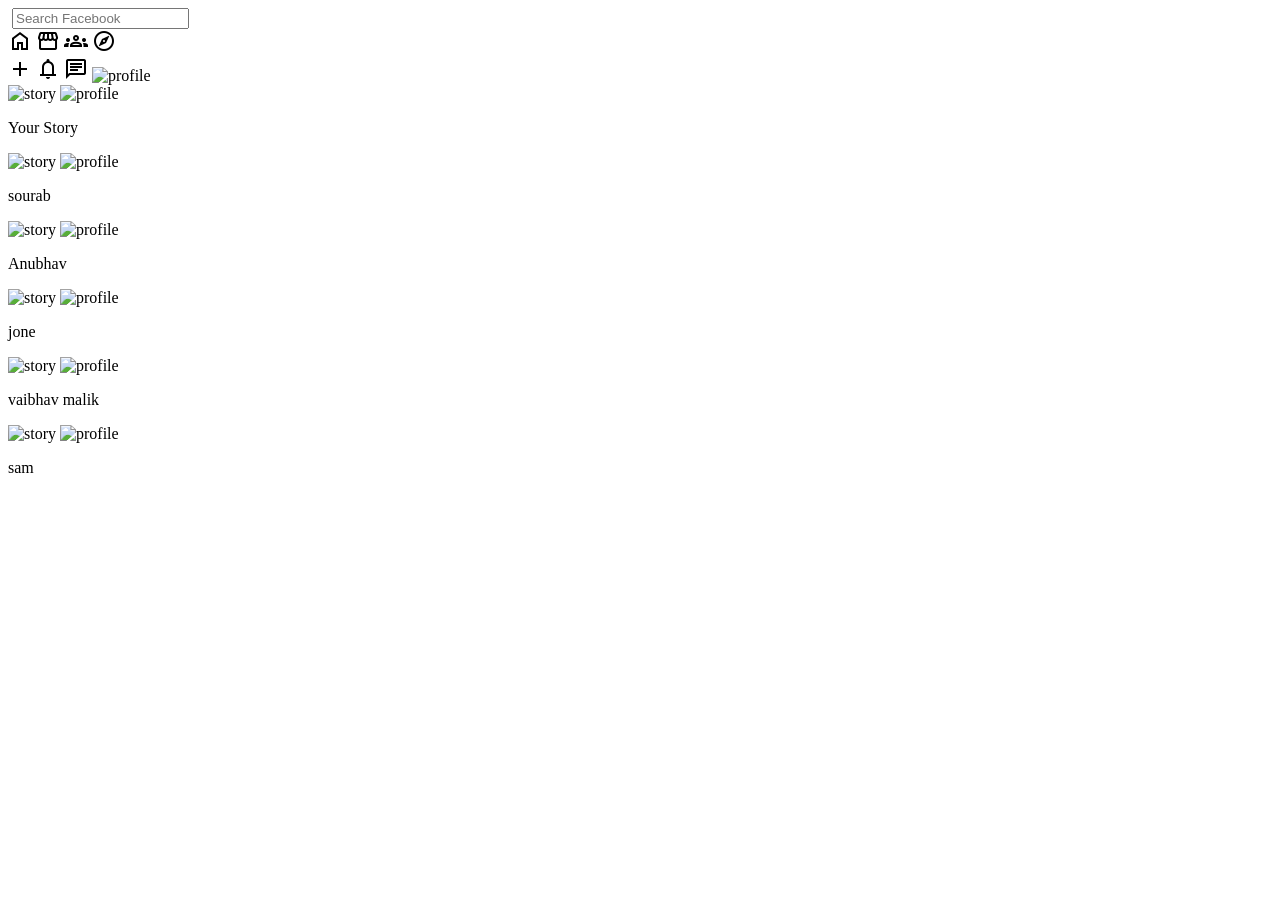
==== index.html @ f3e54304 "facebook story clone" ====
<!DOCTYPE html>
<html lang="en">

<head>
    <meta charset="UTF-8">
    <meta name="viewport" content="width=device-width, initial-scale=1.0">
    <title>facebook_story _clone -2025</title>
    <link rel="stylesheet" href="style.css">

    <link rel="stylesheet"
        href="https://fonts.googleapis.com/css2?family=Material+Symbols+Outlined:opsz,wght,FILL,GRAD@20..48,100..700,0..1,-50..200" />
</head>

<body>
    <!--navbar-->
    <div class="navbar">
        <div class="nav-left">
            <img src="https://static.vecteezy.com/system/resources/previews/042/127/216/non_2x/app-style-blue-and-white-facebook-logo-with-long-shadow-on-a-transparent-background-free-png.png"
                alt="" class="logo">
            <input type="text" class="search-bar" placeholder="Search Facebook">
        </div>
        <div class="nav-center">
            <span class="material-symbols-outlined  nav-icon">
                home
            </span>

            <span class="material-symbols-outlined  nav-icon'>
                live_tv
            </span>

            <span class=" material-symbols-outlined nav-icon">
                storefront
            </span>

            <span class="material-symbols-outlined  nav-icon">
                groups
            </span>

            <span class="material-symbols-outlined  nav-icon">
                explore
            </span>
        </div>
        <div class="nav-right">
            <span class="material-symbols-outlined circle-icon">
                add
            </span>

            <span class="material-symbols-outlined circle-icon">
                notifications
            </span>

            <span class="material-symbols-outlined circle-icon">
                chat
            </span>
            <img src="https://tse3.mm.bing.net/th/id/OIP.aoZQrrysG0pdmSbhUlz9BgHaGc?pid=Api&P=0&h=180" alt="profile"
                class="profile-pic">


        </div>
    </div>
    <!---story -section-->
    <div class="story-section">
        <div class="story-container">
            <div class="story">
                <img src="https://media.istockphoto.com/id/1339057752/photo/a-large-container-cargo-ship-in-motion.jpg?s=2048x2048&w=is&k=20&c=FSc6AMaaHto86IUmBYJG2Exi7Apa45j1n7qFVKbOJ5s="
                    alt="story" class="story-main-img">
                <img src="https://media.istockphoto.com/id/1484473347/vector/vector-nice-young-woman-in-coat-walking-in-rain-without-umbrella-cartoon-girl-enjoyed-autumn.jpg?s=2048x2048&w=is&k=20&c=vUDNQlr0TlsoANsiclUHsySma4gCwQyau51W962YYpA="
                    alt="profile" class="story-profile">
                <p class="story-user">Your Story </p>
            </div>
            <div class="story">
                <img src="https://cdn.pixabay.com/photo/2024/04/18/21/28/jplenio-forest-8705064_1280.jpg" alt="story"
                    class="story-main-img">
                <img src="https://media.istockphoto.com/id/1484473347/vector/vector-nice-young-woman-in-coat-walking-in-rain-without-umbrella-cartoon-girl-enjoyed-autumn.jpg?s=2048x2048&w=is&k=20&c=vUDNQlr0TlsoANsiclUHsySma4gCwQyau51W962YYpA="
                    alt="profile" class="story-profile">
                <p class="story-user">sourab </p>
            </div>
            <div class="story">
                <img src="https://cdn.pixabay.com/photo/2020/05/28/04/42/waterfall-5229807_1280.jpg" alt="story"
                    class="story-main-img">
                <img src="https://media.istockphoto.com/id/1484473347/vector/vector-nice-young-woman-in-coat-walking-in-rain-without-umbrella-cartoon-girl-enjoyed-autumn.jpg?s=2048x2048&w=is&k=20&c=vUDNQlr0TlsoANsiclUHsySma4gCwQyau51W962YYpA="
                    alt="profile" class="story-profile">
                <p class="story-user">Anubhav </p>
            </div>
            <div class="story">
                <img src="https://cdn.pixabay.com/photo/2020/06/21/09/48/hill-5324149_1280.jpg" alt="story"
                    class="story-main-img">
                <img src="https://media.istockphoto.com/id/1484473347/vector/vector-nice-young-woman-in-coat-walking-in-rain-without-umbrella-cartoon-girl-enjoyed-autumn.jpg?s=2048x2048&w=is&k=20&c=vUDNQlr0TlsoANsiclUHsySma4gCwQyau51W962YYpA="
                    alt="profile" class="story-profile">
                <p class="story-user">jone </p>
            </div>
            <div class="story">
                <img src="https://cdn.pixabay.com/photo/2024/12/28/05/28/sydney-9295243_1280.jpg" alt="story"
                    class="story-main-img">
                <img src="https://media.istockphoto.com/id/1484473347/vector/vector-nice-young-woman-in-coat-walking-in-rain-without-umbrella-cartoon-girl-enjoyed-autumn.jpg?s=2048x2048&w=is&k=20&c=vUDNQlr0TlsoANsiclUHsySma4gCwQyau51W962YYpA="
                    alt="profile" class="story-profile">
                <p class="story-user">vaibhav malik </p>
            </div>
            <div class="story">
                <img src="https://cdn.pixabay.com/photo/2024/01/18/10/07/sunset-8516639_1280.jpg" alt="story"
                    class="story-main-img">
                <img src="https://media.istockphoto.com/id/1484473347/vector/vector-nice-young-woman-in-coat-walking-in-rain-without-umbrella-cartoon-girl-enjoyed-autumn.jpg?s=2048x2048&w=is&k=20&c=vUDNQlr0TlsoANsiclUHsySma4gCwQyau51W962YYpA="
                    alt="profile" class="story-profile">
                <p class="story-user">sam </p>
            </div>



        </div>
    </div>


</body>

</html>
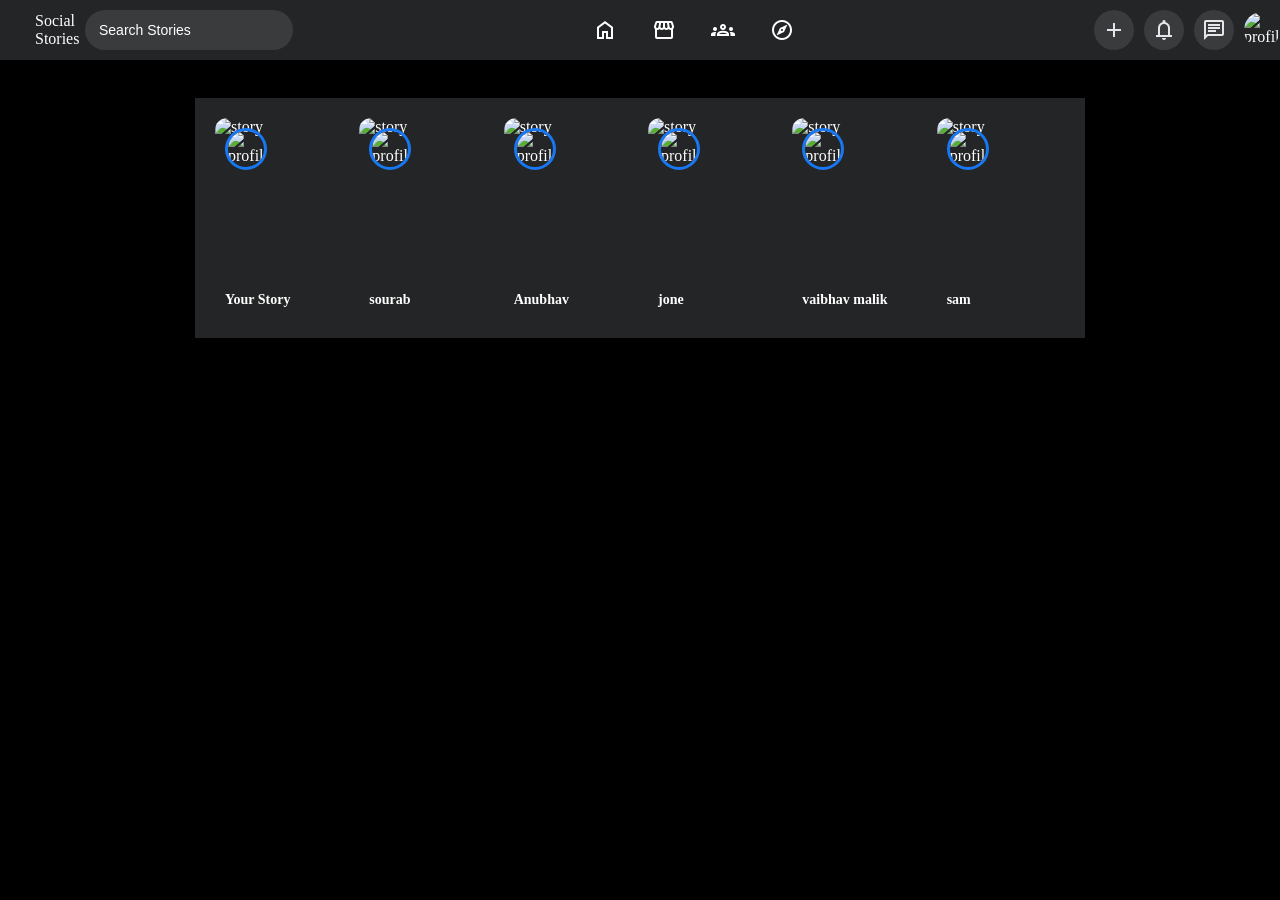
==== commit 3c942459: "Update branding and disclaimer" ====
--- a/index.html
+++ b/index.html
@@ -4,7 +4,7 @@
 <head>
     <meta charset="UTF-8">
     <meta name="viewport" content="width=device-width, initial-scale=1.0">
-    <title>facebook_story _clone -2025</title>
+    <title>Social Stories - Learning Project  </title>
     <link rel="stylesheet" href="style.css">
 
     <link rel="stylesheet"
@@ -12,12 +12,15 @@
 </head>
 
 <body>
+    <div class="disclaimer">
+    This is an independent educational project created for learning HTML and CSS.
+    It is not affiliated with or endorsed by Facebook or Meta.
+</div>
     <!--navbar-->
     <div class="navbar">
         <div class="nav-left">
-            <img src="https://static.vecteezy.com/system/resources/previews/042/127/216/non_2x/app-style-blue-and-white-facebook-logo-with-long-shadow-on-a-transparent-background-free-png.png"
-                alt="" class="logo">
-            <input type="text" class="search-bar" placeholder="Search Facebook">
+           <div class="logo">Social Stories</div>
+            <input type="text" class="search-bar" placeholder="Search Stories">
         </div>
         <div class="nav-center">
             <span class="material-symbols-outlined  nav-icon">
--- a/style.css
+++ b/style.css
@@ -0,0 +1,141 @@
+*{
+    padding: 0;
+    margin: 0;
+}
+body{
+    background-color: black;
+    color: white;
+}
+.navbar{
+    position: fixed;
+    top:0;
+    width:100%;
+    height:60px;
+    background-color:#242526;
+    display:flex;
+    justify-content:space-between;
+    align-items:center;
+    padding: 0 35px;
+ 
+}
+.logo{
+    width: 40px;
+}
+.nav-left{
+    display: flex;
+    align-items: center;
+    gap: 10px;
+}
+.search-bar{
+    background-color:#3a3b3c;
+    border:none;
+    padding: 12px 14px;
+    border-radius: 20px;
+    color: #e4e6eb;
+    outline: none;
+    font-size: 14px;
+    width: 180px;
+}
+.search-bar::placeholder{
+    color: white;
+}
+.nav-center{
+    display: flex;
+    gap: 35px;
+}
+}
+
+.nav-icon{
+    font-size: 35px;
+    padding: 10px;
+    border-radius: 10px;
+    color: #b0b3b8;
+    cursor: pointer;
+    transition: background 0.2s;
+}
+.nav-icon:hover{
+    background-color: #3a3b3c;
+    color: #e4e6eb;
+}
+.nav-right{
+    display: flex;
+    justify-content: center;
+    align-items: center;
+    gap: 10px;
+    margin-right: 35px;
+}
+.circle-icon{
+    background-color: #3a3b3c;
+    padding: 8px;
+    border-radius: 50%;
+    cursor: pointer;
+    font-size: 22px;
+    color: #e4e6eb;
+    justify-content: center;
+    align-items: center;
+}
+.profile-pic{
+    width: 36px;
+    height: 36px;
+    border-radius: 50%;
+    /* border: 5px solid yellow; */
+}
+.story-container{
+    margin: auto;
+    margin-top: 5rem;
+    display: flex;
+    gap: 16px;
+    padding: 20px;
+    background-color: #242526;
+    max-width: 850px;
+    width: 100%;
+    height: 100%;
+    justify-content: center;
+}
+.story{
+    width: 130px;
+    height: 200px;
+    border-radius: 12px;
+    /* overflow: hidden; */
+    position: relative;
+    cursor: pointer;
+    transition: transform o.3s ease;
+}
+
+
+.story:hover{
+    transform: scale(1.03);
+}
+
+
+.story-main-img{
+    width: 100%;
+    height: 100%;
+    object-fit: cover;
+    border-radius: 12px;
+    display: block;
+}
+
+
+.story-profile{
+    position: absolute;
+    top: 10px;
+    left: 10px;
+    width: 36px;
+    height: 36px;
+    border-radius: 50%;
+    border: 3px solid #1877f2;
+    object-fit: cover;
+}
+
+.story-user{
+    position: absolute;
+    left: 10px;
+    bottom: 10px;
+    color: white;
+    font-weight: 600;
+    font-size: 14px;
+}
+
+
+
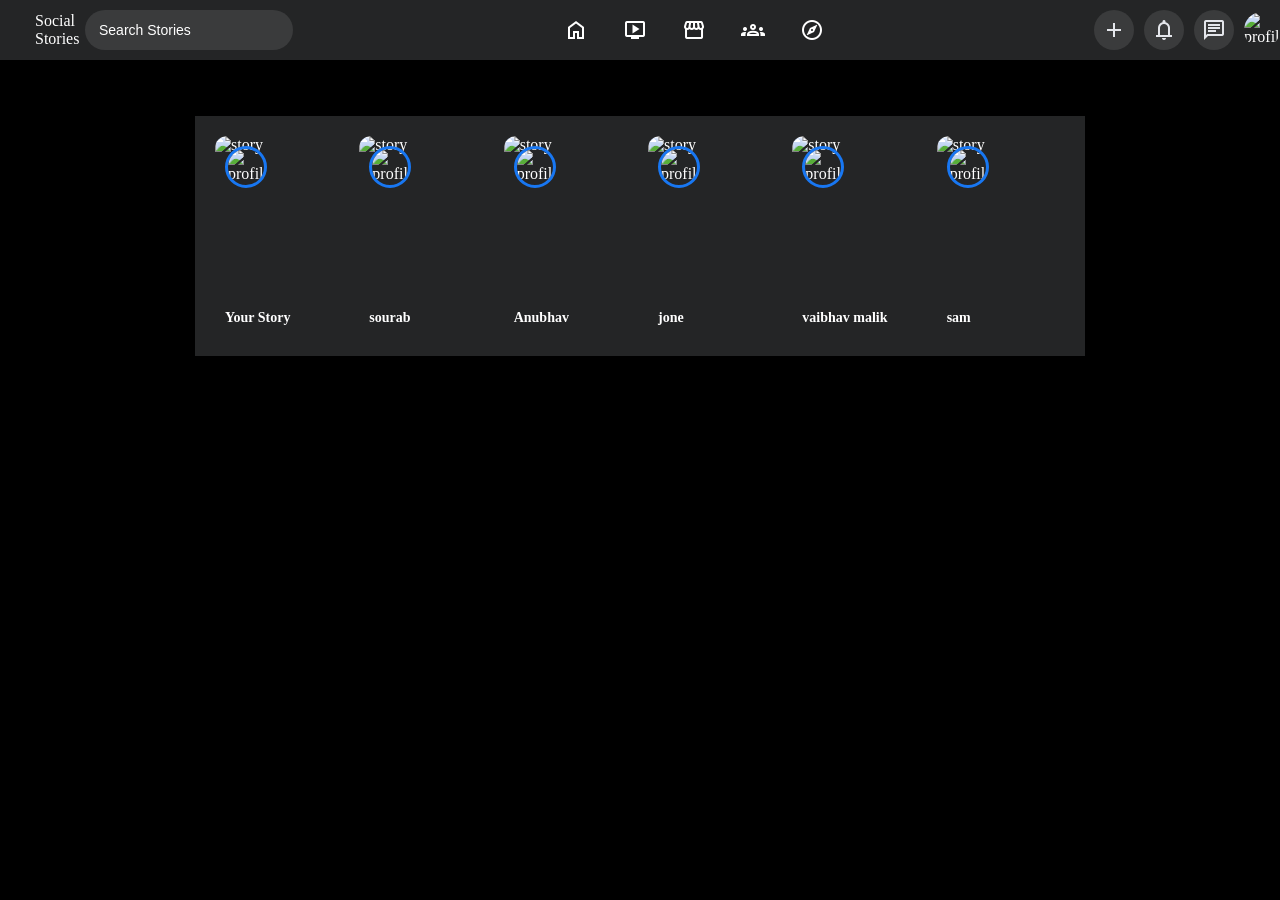
==== commit a1e7551f: "Upadate Google verification file" ====
--- a/index.html
+++ b/index.html
@@ -3,14 +3,15 @@
 
 <head>
     <meta charset="UTF-8">
+         <!-- Google Search Console Verification -->
+    <meta name="google-site-verification" content="fcNBNVjiwi4Q0FW1FAxBPRS4pgh0" />
     <meta name="viewport" content="width=device-width, initial-scale=1.0">
-    <title>Social Stories - Learning Project  </title>
+    <title>Social Stories - Learning Project</title>
     <link rel="stylesheet" href="style.css">
-
     <link rel="stylesheet"
         href="https://fonts.googleapis.com/css2?family=Material+Symbols+Outlined:opsz,wght,FILL,GRAD@20..48,100..700,0..1,-50..200" />
-</head>
-
+    ...
+</head> 
 <body>
     <div class="disclaimer">
     This is an independent educational project created for learning HTML and CSS.
@@ -27,7 +28,7 @@
                 home
             </span>
 
-            <span class="material-symbols-outlined  nav-icon'>
+            <span class="material-symbols-outlined  nav-icon">
                 live_tv
             </span>
 
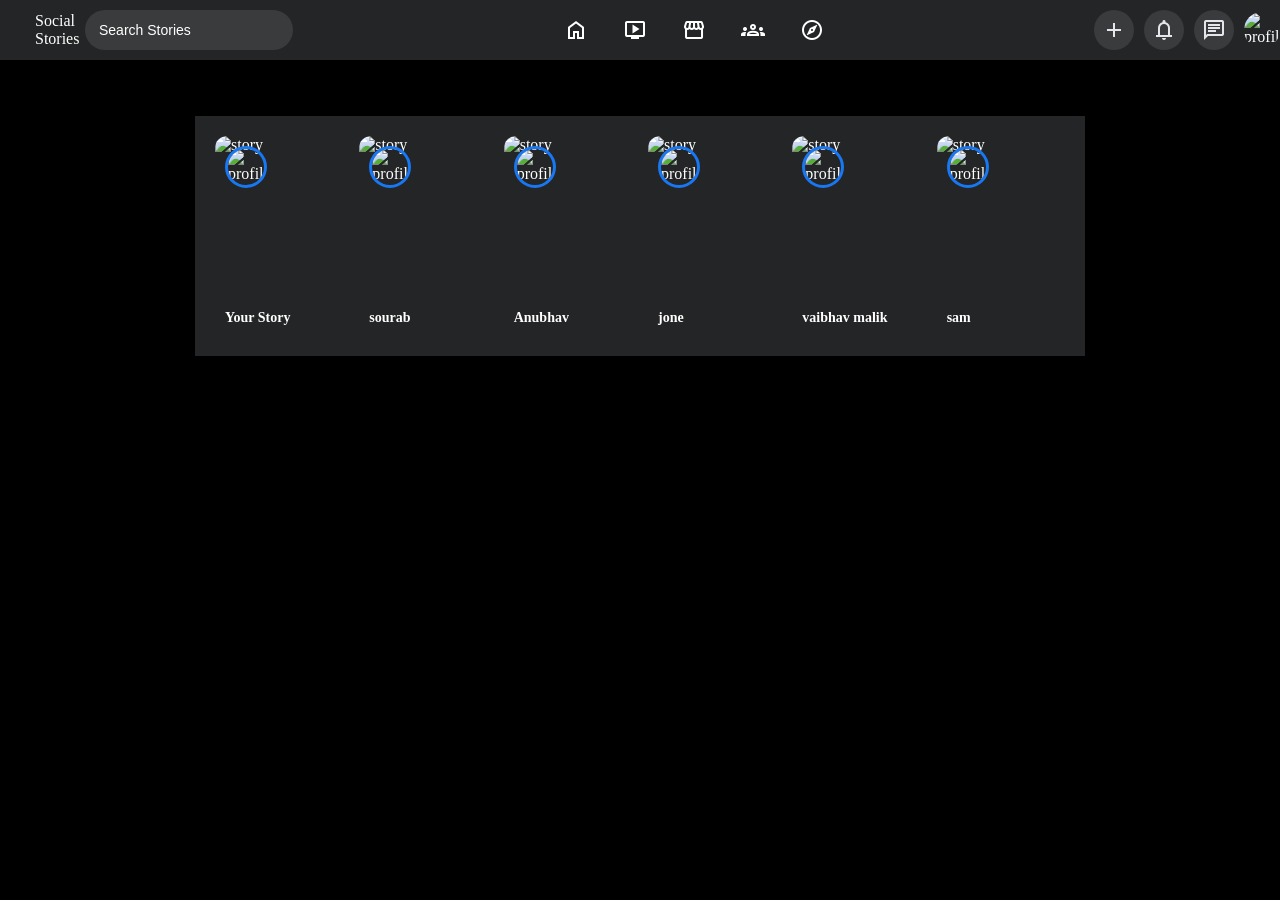
==== commit ec55a5ef: "update Google Verfication file" ====
--- a/index.html
+++ b/index.html
@@ -4,7 +4,7 @@
 <head>
     <meta charset="UTF-8">
          <!-- Google Search Console Verification -->
-    <meta name="google-site-verification" content="fcNBNVjiwi4Q0FW1FAxBPRS4pgh0" />
+   <meta name="google-site-verification" content="fcNBNVjiwi4Q0FW1FAxBPRS48pgh0geSjbPMVXgNhBU" />
     <meta name="viewport" content="width=device-width, initial-scale=1.0">
     <title>Social Stories - Learning Project</title>
     <link rel="stylesheet" href="style.css">
